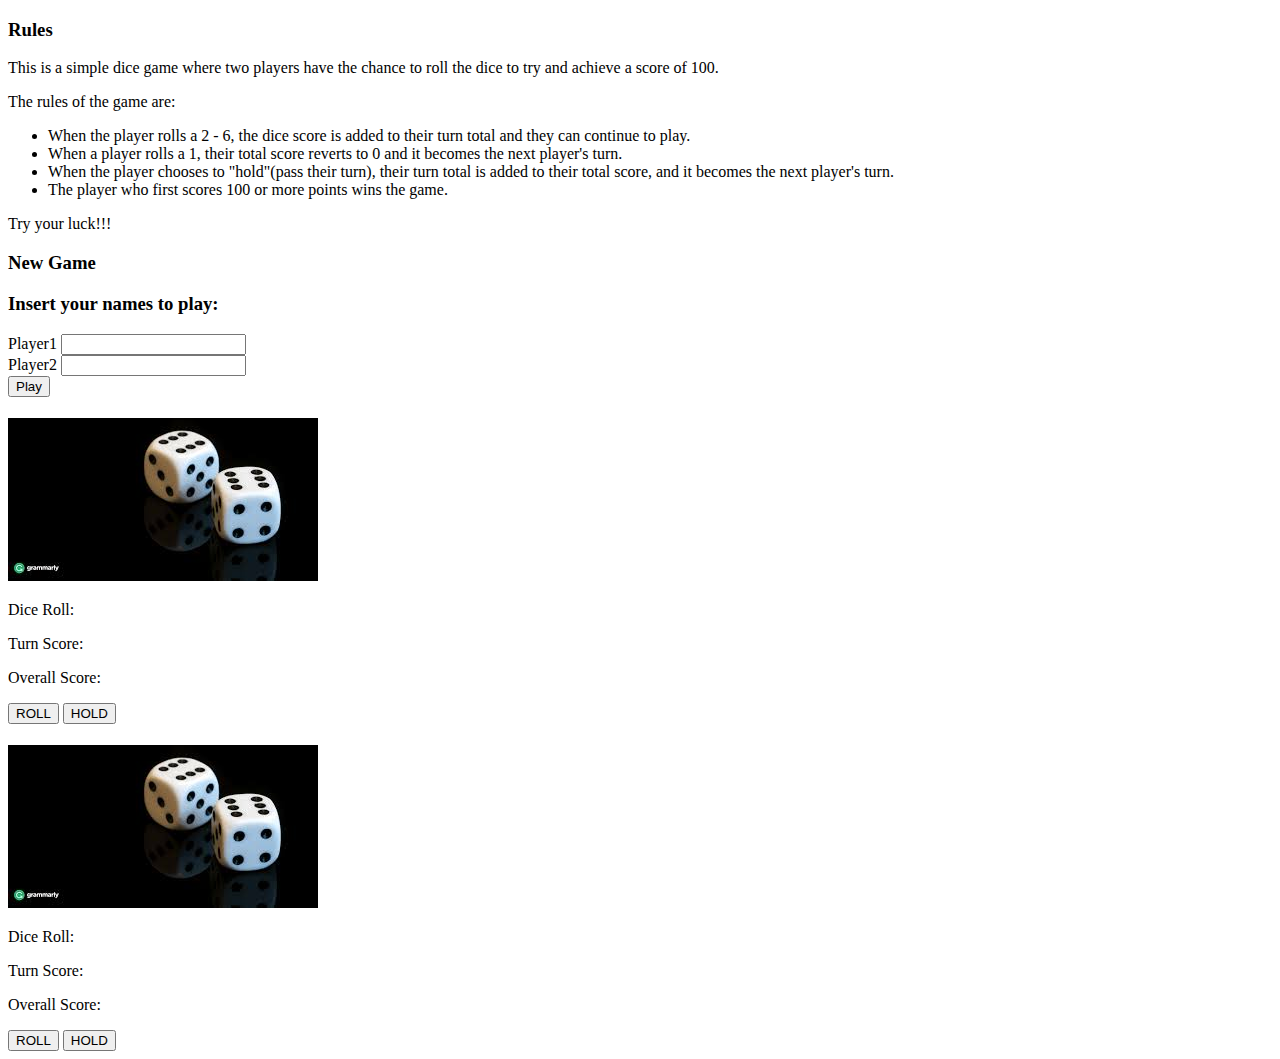
==== index.html @ cddd1d4c "Modify styles,css" ====
<!DOCTYPE html>
<html lang="en">

<head>
    <meta charset="UTF-8">
    <link href="css/bootstrap.min.css" rel="stylesheet" type="text/css">
    <link href="css/bootstrap-theme.min.css" rel="stylesheet" type="text/css">
    <link href="https://fonts.googleapis.com/css?family=Bungee+Shade|Amaranth|Berkshire+Swash|Oswald" rel="stylesheet">
    <link href="css/styles.css" rel="stylesheet" type="text/css">
    <script src="js/jquery-3.2.1.js"></script>
    <script src="js/bootstrap.min.js"></script>
    <script src="js/scripts.js"></script>
    <title>Pig Dice Game</title>
</head>

<body class="container">
    <section id="rulesSection">
        <div id="rulesHeader">
            <h3 id="rules">Rules</h3>
        </div>
        <div id="rulesDefinitions">
            <p>This is a simple dice game where two players have the chance to roll the dice to try and achieve a score of 100.</p>
            <p>The rules of the game are:</p>
            <ul>
                <li>When the player rolls a 2 - 6, the dice score is added to their turn total and they can continue to play.</li>
                <li>When a player rolls a 1, their total score reverts to 0 and it becomes the next player's turn.</li>
                <li>When the player chooses to "hold"(pass their turn), their turn total is added to their total score, and it becomes the next player's turn.</li>
                <li>The player who first scores 100 or more points wins the game.</li>
            </ul>
            <p>Try your luck!!!</p>
        </div>
    </section>
    <section id="playingForm">
        <h3 class="newGame">New Game</h3>
        <form id="playerNames" class="form-group">
            <h3>Insert your names to play:</h3>
            <div class="row">
                <section class="col-md-6">
                    <label for="player1">Player1</label>
                    <input type="text" required id="player1Name" class="form-control">
                </section>
                <section class="col-md-6">
                    <label for="player1">Player2</label>
                    <input type="text" required id="player2Name" class="form-control">
                </section>
            </div>
            <button type="submit" class="btn" id="playButton">Play</button>
        </form>
    </section>
    <!-- The gaming area for player 1 and 2-->
    <section id="gamingArea" class="row">
        <section class="col-md-6 player1Area">
            <h4 class="player1NameOutput"></h4>
            <img src="images/images.jpeg" alt="Image Icon for Player 1">
            <p>Dice Roll: <span class="diceRoll1"></span></p>
            <p>Turn Score: <span class="turnScore1"></span></p>
            <p>Overall Score: <span class="overallScore1"></span></p>
            <button class="roll1 btn">ROLL</button>
            <button class="hold1 btn">HOLD</button>
        </section>
        <section class="col-md-6 player2Area">
            <h4 class="player2NameOutput"></h4>
            <img src="images/images.jpeg" alt="Image Icon for Player 2">
            <p>Dice Roll: <span class="diceRoll2"></span></p>
            <p>Turn Score: <span class="turnScore2"></span></p>
            <p>Overall Score: <span class="overallScore2"></span></p>
            <button class="roll2 btn">ROLL</button>
            <button class="hold2 btn">HOLD</button>
        </section>
    </section>
</body>

</html>
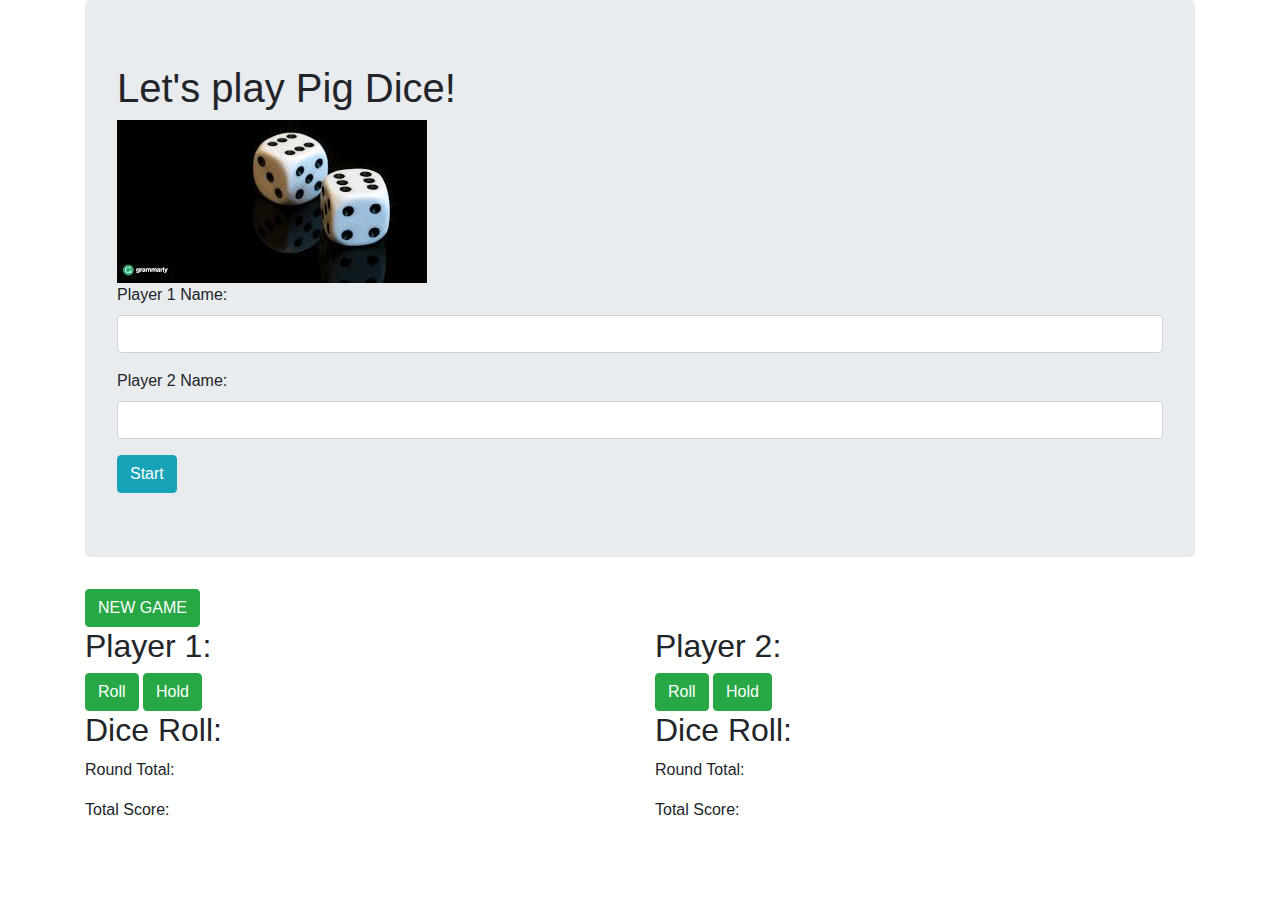
==== commit e958910d: "Modify rules.html" ====
--- a/index.html
+++ b/index.html
@@ -1,73 +1,58 @@
 <!DOCTYPE html>
-<html lang="en">
-
-<head>
-    <meta charset="UTF-8">
-    <link href="css/bootstrap.min.css" rel="stylesheet" type="text/css">
-    <link href="css/bootstrap-theme.min.css" rel="stylesheet" type="text/css">
-    <link href="https://fonts.googleapis.com/css?family=Bungee+Shade|Amaranth|Berkshire+Swash|Oswald" rel="stylesheet">
+<html>
+  <head>
+    <link href="css/bootstrap.css" rel="stylesheet" type="text/css">
     <link href="css/styles.css" rel="stylesheet" type="text/css">
-    <script src="js/jquery-3.2.1.js"></script>
-    <script src="js/bootstrap.min.js"></script>
+    <script src="js/jquery-3.3.1.js"></script>
     <script src="js/scripts.js"></script>
     <title>Pig Dice Game</title>
-</head>
+  </head>
+  <body>
 
-<body class="container">
-    <section id="rulesSection">
-        <div id="rulesHeader">
-            <h3 id="rules">Rules</h3>
+    <div class="start-menu container">
+      <div class="jumbotron">
+        <h1>Let's play Pig Dice!</h1>
+        <img src="images/images.jpeg">
+          <form id="player-1">
+            <div class="form-group">
+              <label for="player1Name">Player 1 Name:</label>
+              <input required class="player1Name form-control" type="text">
+            </div>
+          </form>
+          <form id="player-2">
+            <div class="form-group">
+              <label for="player2Name">Player 2 Name:</label>
+              <input required class="player2Name form-control" type="text">
+            </div>
+          </form>
+          <button id="start" class="btn-info btn">Start</button>
+      </div>
+    </div>
+
+    <div class="player-console container">
+        <button id="new-game" class="btn-success btn">NEW GAME</button>
+        <div class = "row">
+          <div class="col-md-6">
+            <h2>Player 1: <span id = "player1Name"><span></h2>
+              <button id="player1-roll" class="btn-success btn">Roll</button>
+              <button id="player1-hold" class="btn-success btn">Hold</button>
+            <h2>Dice Roll: <span id="die-roll-1"></span></h2>
+            <p>Round Total: <span id="round-total-1"></span></p>
+            <p>Total Score: <span id="total-score-1"></span></p>
+          </div>
+
+        <div class="col-md-6">
+          <h2>Player 2: <span id = "player2Name"><span></h2>
+            <button id="player2-roll" class="btn-success btn">Roll</button>
+            <button id="player2-hold" class="btn-success btn">Hold</button>
+            <h2>Dice Roll: <span id="die-roll-2"></span></h2>
+            <p>Round Total: <span id="round-total-2"></span></p>
+            <p>Total Score: <span id="total-score-2"></span></p>
         </div>
-        <div id="rulesDefinitions">
-            <p>This is a simple dice game where two players have the chance to roll the dice to try and achieve a score of 100.</p>
-            <p>The rules of the game are:</p>
-            <ul>
-                <li>When the player rolls a 2 - 6, the dice score is added to their turn total and they can continue to play.</li>
-                <li>When a player rolls a 1, their total score reverts to 0 and it becomes the next player's turn.</li>
-                <li>When the player chooses to "hold"(pass their turn), their turn total is added to their total score, and it becomes the next player's turn.</li>
-                <li>The player who first scores 100 or more points wins the game.</li>
-            </ul>
-            <p>Try your luck!!!</p>
         </div>
-    </section>
-    <section id="playingForm">
-        <h3 class="newGame">New Game</h3>
-        <form id="playerNames" class="form-group">
-            <h3>Insert your names to play:</h3>
-            <div class="row">
-                <section class="col-md-6">
-                    <label for="player1">Player1</label>
-                    <input type="text" required id="player1Name" class="form-control">
-                </section>
-                <section class="col-md-6">
-                    <label for="player1">Player2</label>
-                    <input type="text" required id="player2Name" class="form-control">
-                </section>
-            </div>
-            <button type="submit" class="btn" id="playButton">Play</button>
-        </form>
-    </section>
-    <!-- The gaming area for player 1 and 2-->
-    <section id="gamingArea" class="row">
-        <section class="col-md-6 player1Area">
-            <h4 class="player1NameOutput"></h4>
-            <img src="images/images.jpeg" alt="Image Icon for Player 1">
-            <p>Dice Roll: <span class="diceRoll1"></span></p>
-            <p>Turn Score: <span class="turnScore1"></span></p>
-            <p>Overall Score: <span class="overallScore1"></span></p>
-            <button class="roll1 btn">ROLL</button>
-            <button class="hold1 btn">HOLD</button>
-        </section>
-        <section class="col-md-6 player2Area">
-            <h4 class="player2NameOutput"></h4>
-            <img src="images/images.jpeg" alt="Image Icon for Player 2">
-            <p>Dice Roll: <span class="diceRoll2"></span></p>
-            <p>Turn Score: <span class="turnScore2"></span></p>
-            <p>Overall Score: <span class="overallScore2"></span></p>
-            <button class="roll2 btn">ROLL</button>
-            <button class="hold2 btn">HOLD</button>
-        </section>
-    </section>
-</body>
+      </div>
 
+
+
+  </body>
 </html>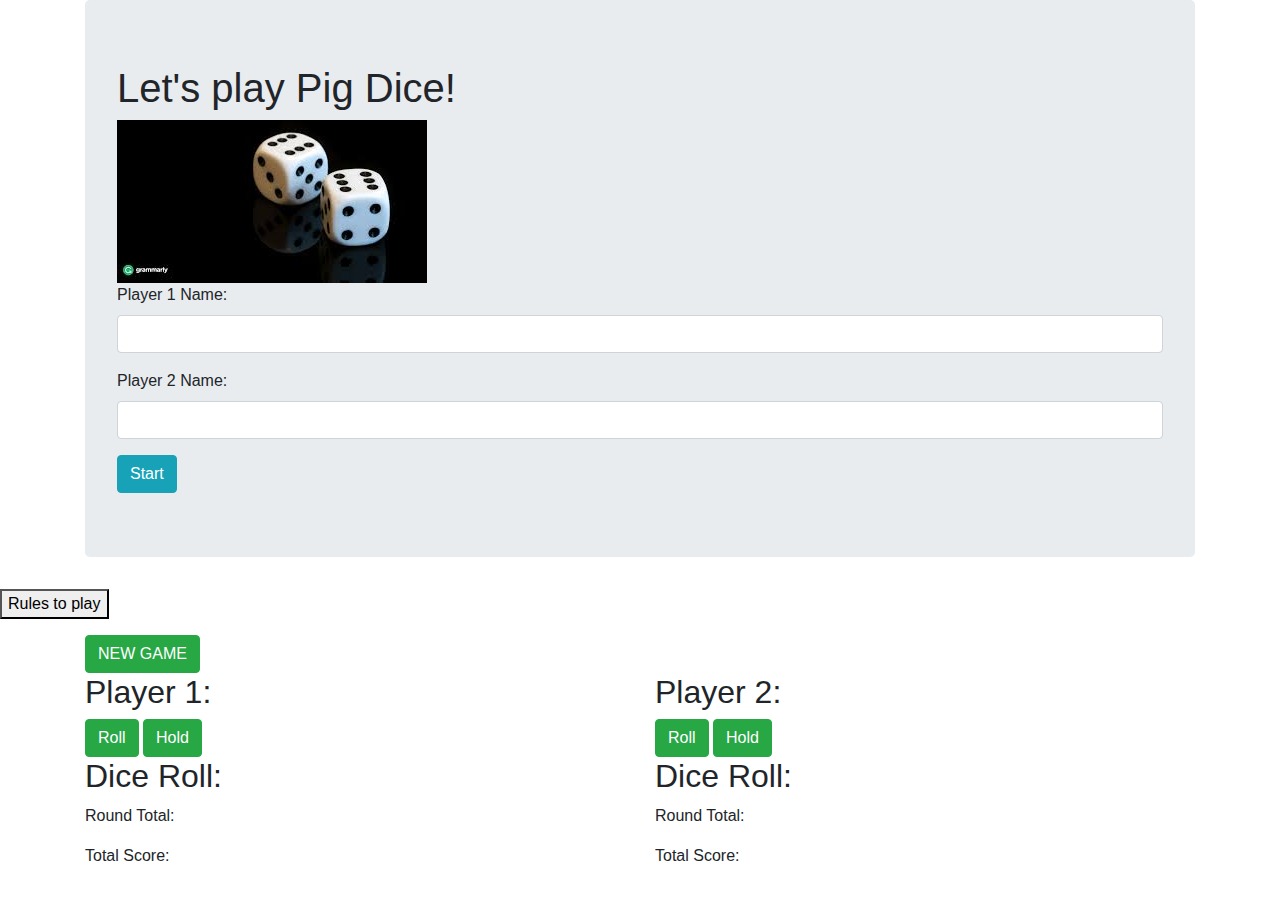
==== commit 60fe9049: "Add new images" ====
--- a/index.html
+++ b/index.html
@@ -8,6 +8,7 @@
     <title>Pig Dice Game</title>
   </head>
   <body>
+
 
     <div class="start-menu container">
       <div class="jumbotron">
@@ -29,6 +30,7 @@
       </div>
     </div>
 
+  <p> <a href="rules.html"><button>    Rules to play</button></a></p>
     <div class="player-console container">
         <button id="new-game" class="btn-success btn">NEW GAME</button>
         <div class = "row">
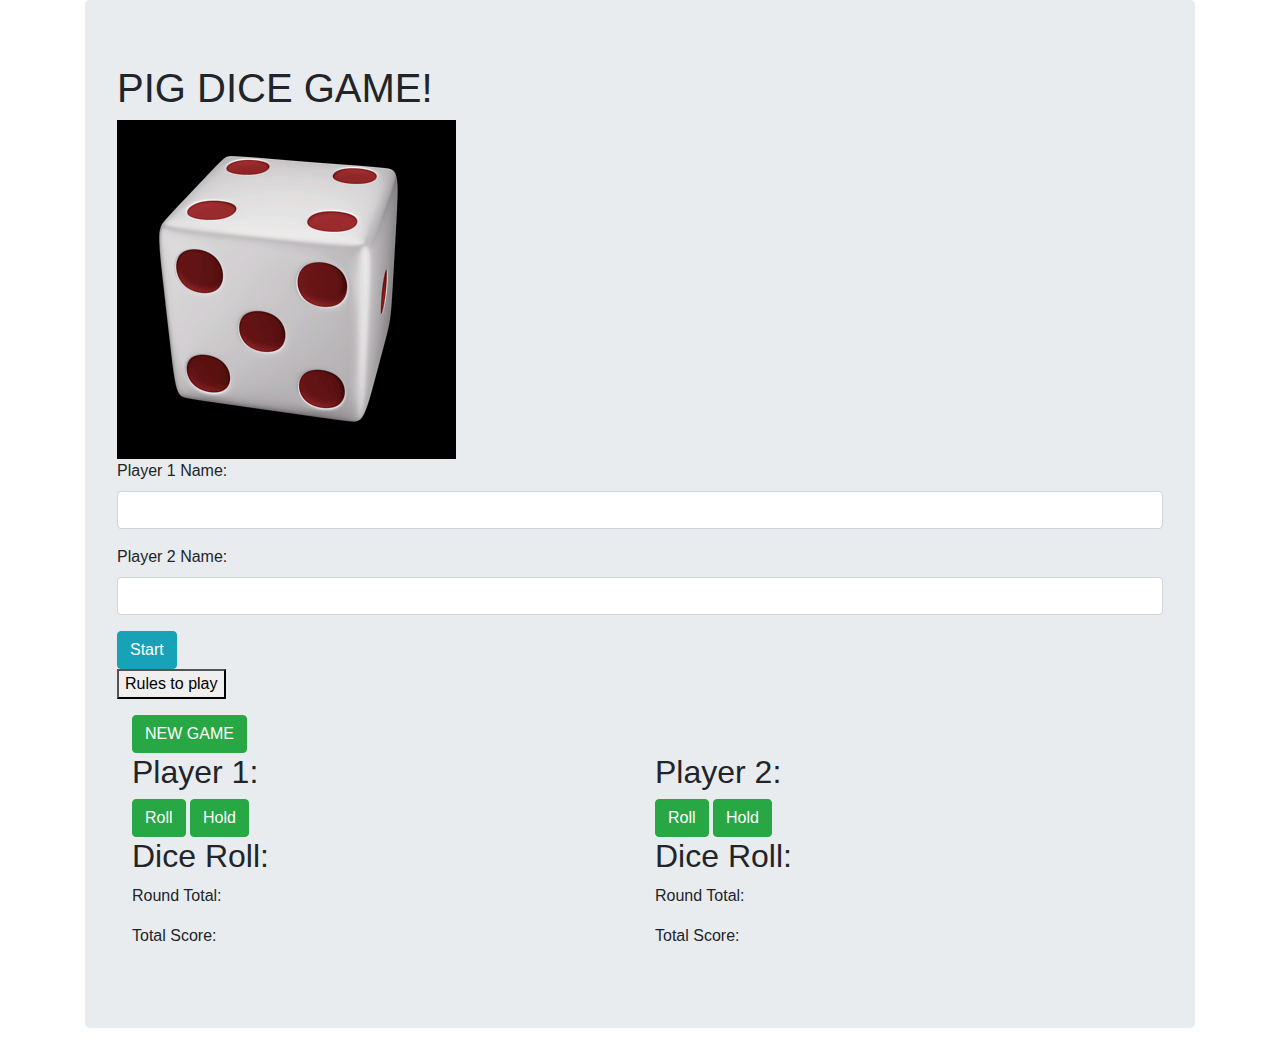
==== commit 9ace4c92: "Modify scripts.js" ====
--- a/index.html
+++ b/index.html
@@ -5,15 +5,15 @@
     <link href="css/styles.css" rel="stylesheet" type="text/css">
     <script src="js/jquery-3.3.1.js"></script>
     <script src="js/scripts.js"></script>
+
+    <div class="container">
+      <div class="jumbotron">
     <title>Pig Dice Game</title>
   </head>
   <body>
 
-
-    <div class="start-menu container">
-      <div class="jumbotron">
-        <h1>Let's play Pig Dice!</h1>
-        <img src="images/images.jpeg">
+        <h1>PIG DICE GAME!</h1>
+        <img src="images/animated.gif">
           <form id="player-1">
             <div class="form-group">
               <label for="player1Name">Player 1 Name:</label>
@@ -27,8 +27,6 @@
             </div>
           </form>
           <button id="start" class="btn-info btn">Start</button>
-      </div>
-    </div>
 
   <p> <a href="rules.html"><button>    Rules to play</button></a></p>
     <div class="player-console container">
@@ -53,6 +51,8 @@
         </div>
         </div>
       </div>
+      </div>
+      </div>
 
 
 
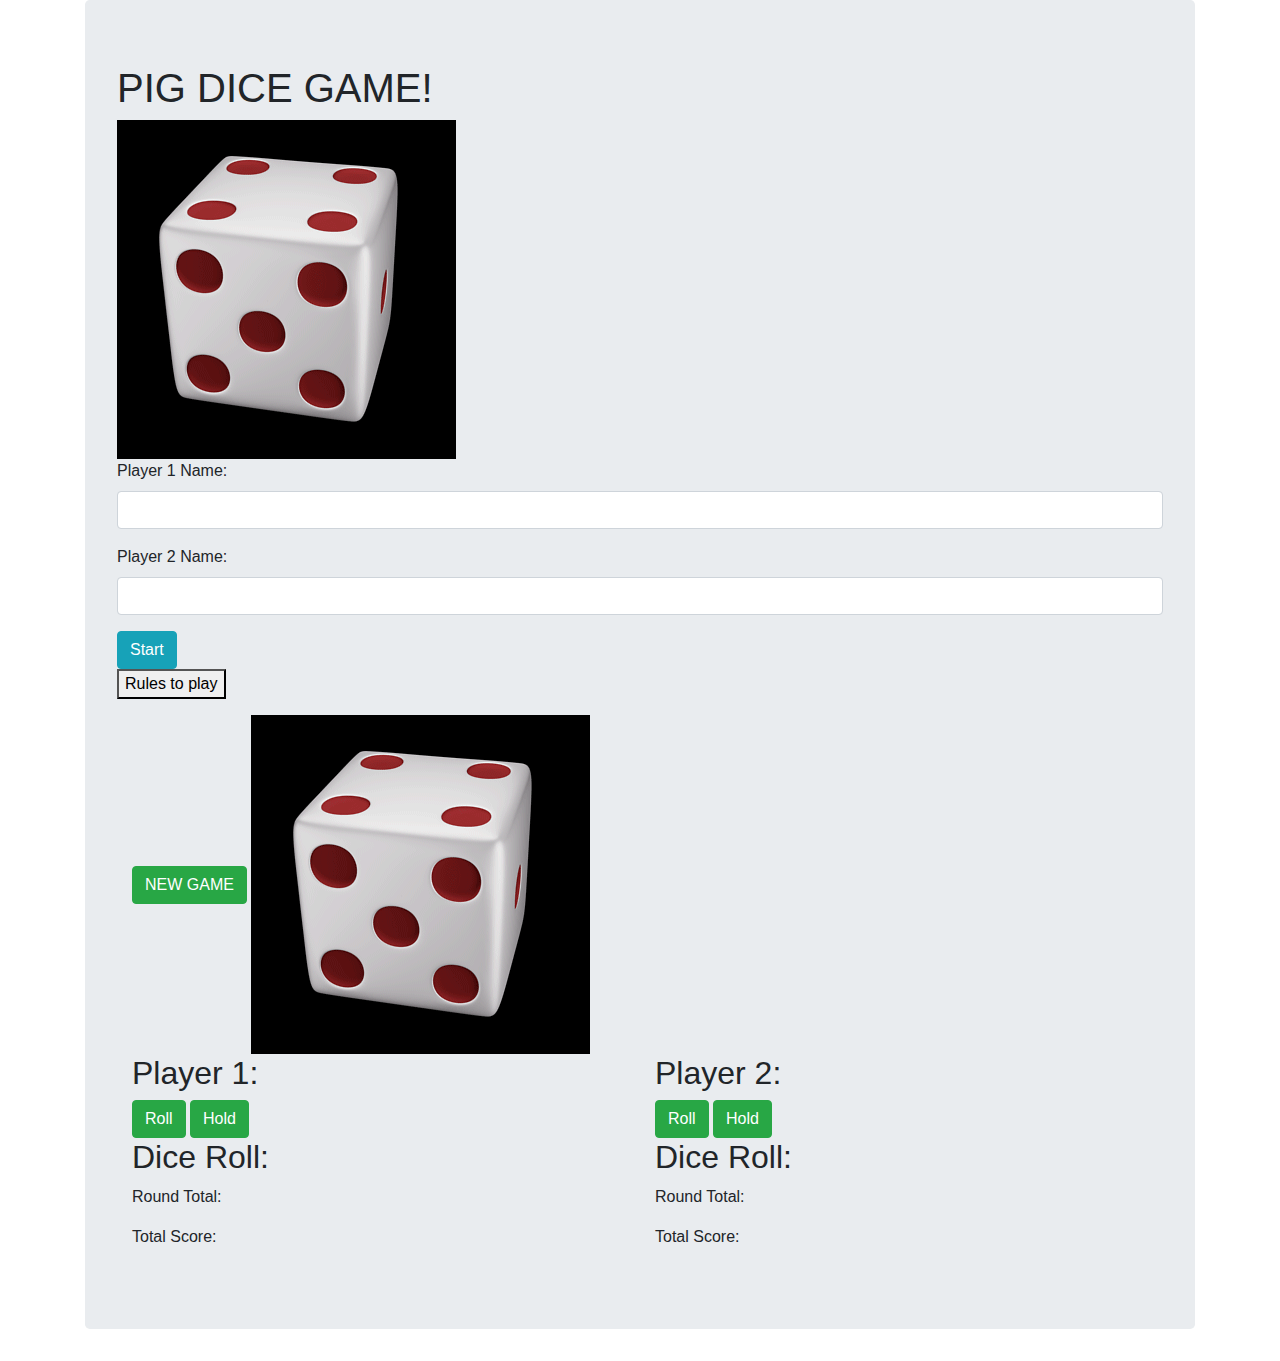
==== commit a3d9ef31: "modified styles.css" ====
--- a/index.html
+++ b/index.html
@@ -31,6 +31,7 @@
   <p> <a href="rules.html"><button>    Rules to play</button></a></p>
     <div class="player-console container">
         <button id="new-game" class="btn-success btn">NEW GAME</button>
+        <img src="images/animated.gif">
         <div class = "row">
           <div class="col-md-6">
             <h2>Player 1: <span id = "player1Name"><span></h2>
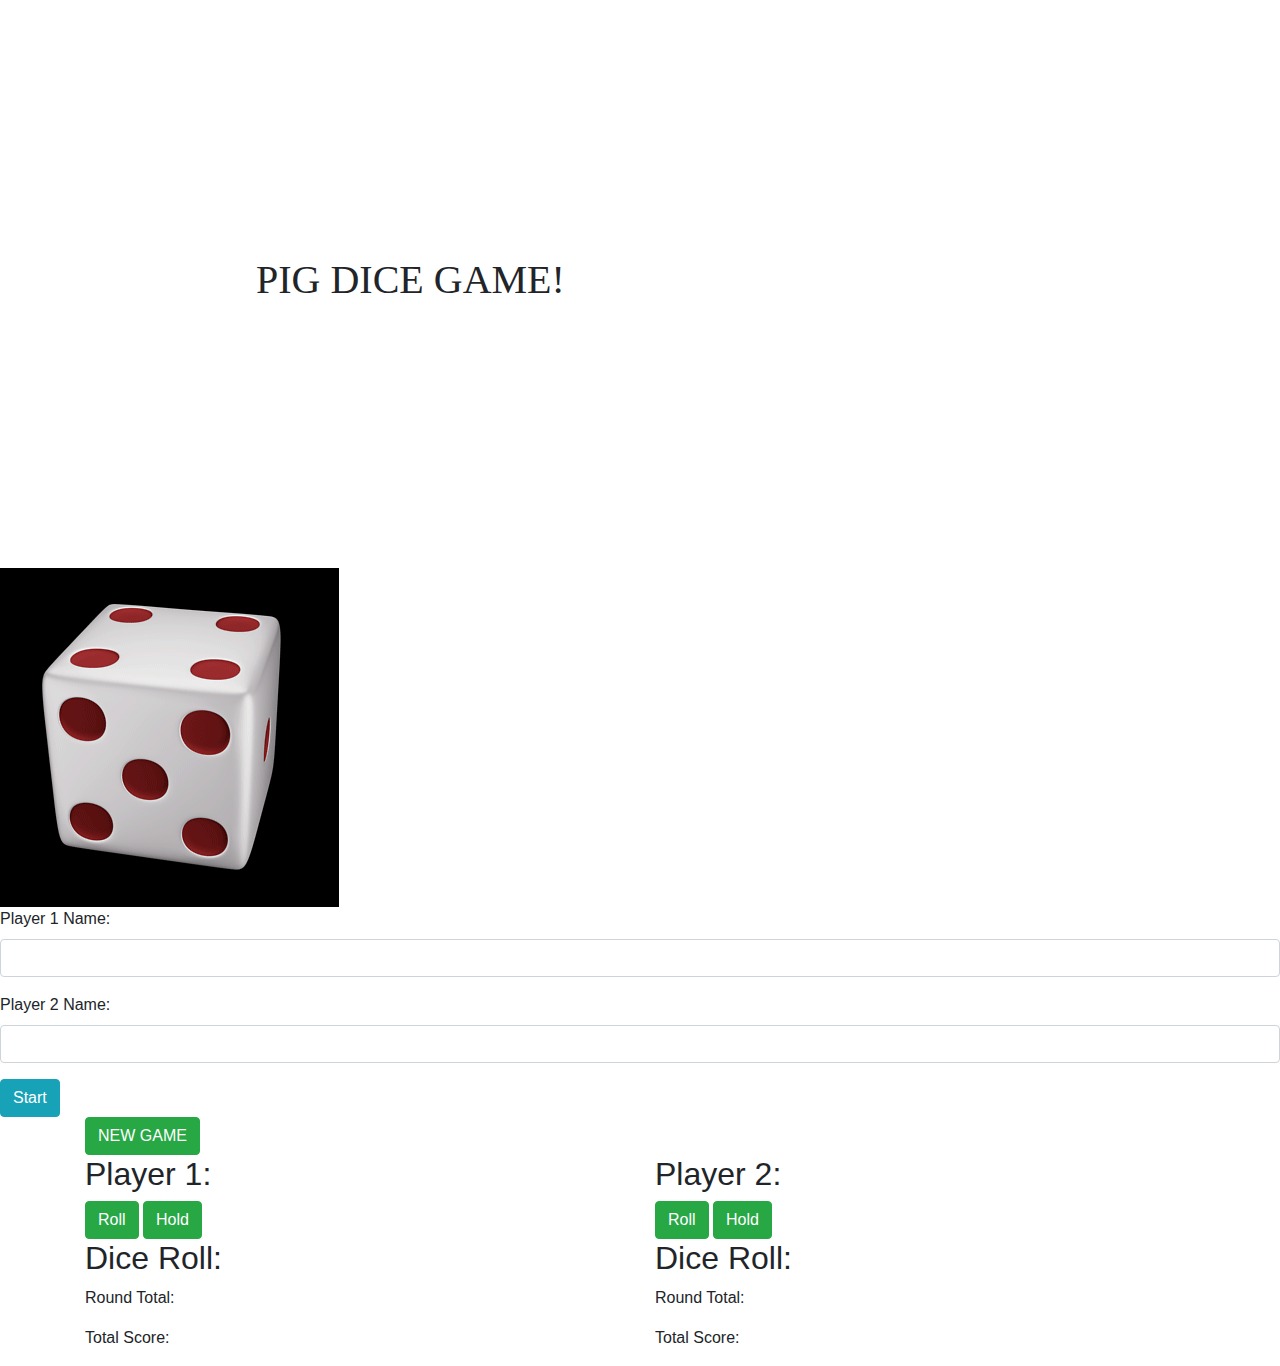
==== commit aaae10b1: "Changed brackground" ====
--- a/index.html
+++ b/index.html
@@ -6,8 +6,7 @@
     <script src="js/jquery-3.3.1.js"></script>
     <script src="js/scripts.js"></script>
 
-    <div class="container">
-      <div class="jumbotron">
+  
     <title>Pig Dice Game</title>
   </head>
   <body>
@@ -28,10 +27,9 @@
           </form>
           <button id="start" class="btn-info btn">Start</button>
 
-  <p> <a href="rules.html"><button>    Rules to play</button></a></p>
+  
     <div class="player-console container">
         <button id="new-game" class="btn-success btn">NEW GAME</button>
-        <img src="images/animated.gif">
         <div class = "row">
           <div class="col-md-6">
             <h2>Player 1: <span id = "player1Name"><span></h2>
@@ -52,9 +50,7 @@
         </div>
         </div>
       </div>
-      </div>
-      </div>
-
+      
 
 
   </body>
--- a/css/styles.css
+++ b/css/styles.css
@@ -0,0 +1,8 @@
+h1{
+  font-family: fantasy;
+  padding: 20%;
+}
+body{
+  background-
+ 
+}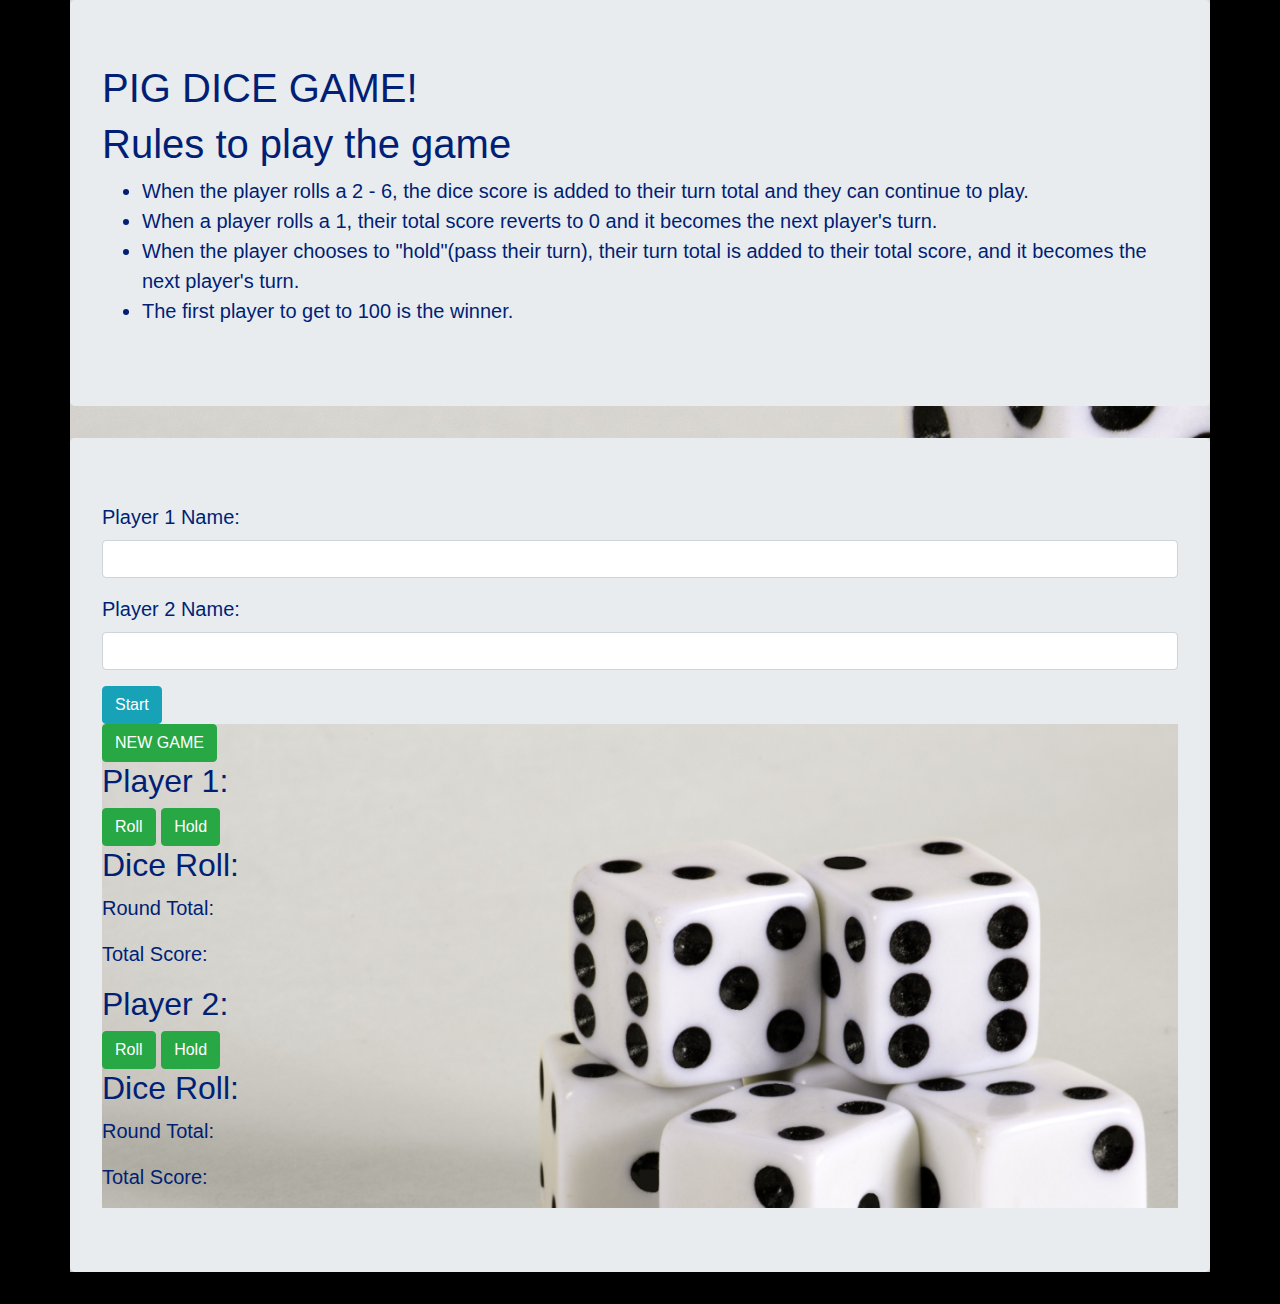
==== commit 1e92ee74: "added new background" ====
--- a/index.html
+++ b/index.html
@@ -6,13 +6,24 @@
     <script src="js/jquery-3.3.1.js"></script>
     <script src="js/scripts.js"></script>
 
-  
+    <div class="container">
+      <div class="jumbotron">
     <title>Pig Dice Game</title>
   </head>
   <body>
 
         <h1>PIG DICE GAME!</h1>
-        <img src="images/animated.gif">
+<h1>Rules to play the game</h1>
+<ul>
+
+    <li>When the player rolls a 2 - 6, the dice score is added to their turn total and they can continue to play.</li>
+    <li>When a player rolls a 1, their total score reverts to 0 and it becomes the next player's turn.</li>
+    <li>When the player chooses to "hold"(pass their turn), their turn total is added to their total score, and it becomes the next player's turn.</li>
+    <li>The first player to get to 100 is the winner.</li>
+</ul>
+</div>
+        <div class="container">
+          <div class="jumbotron">
           <form id="player-1">
             <div class="form-group">
               <label for="player1Name">Player 1 Name:</label>
@@ -26,11 +37,13 @@
             </div>
           </form>
           <button id="start" class="btn-info btn">Start</button>
+    <div class="player-console container">
 
-  
-    <div class="player-console container">
+
+
         <button id="new-game" class="btn-success btn">NEW GAME</button>
-        <div class = "row">
+        <div class = "intro">
+          <div class="row">
           <div class="col-md-6">
             <h2>Player 1: <span id = "player1Name"><span></h2>
               <button id="player1-roll" class="btn-success btn">Roll</button>
@@ -39,7 +52,10 @@
             <p>Round Total: <span id="round-total-1"></span></p>
             <p>Total Score: <span id="total-score-1"></span></p>
           </div>
-
+          </div>
+          </div>
+          <div class"intro2">
+            <div class="row">
         <div class="col-md-6">
           <h2>Player 2: <span id = "player2Name"><span></h2>
             <button id="player2-roll" class="btn-success btn">Roll</button>
@@ -47,10 +63,18 @@
             <h2>Dice Roll: <span id="die-roll-2"></span></h2>
             <p>Round Total: <span id="round-total-2"></span></p>
             <p>Total Score: <span id="total-score-2"></span></p>
+            </div>
+            </div>
+            </div>
+          
         </div>
         </div>
       </div>
-      
+      </div>
+      </div>
+    </div>
+    </div>
+
 
 
   </body>
--- a/css/styles.css
+++ b/css/styles.css
@@ -1,8 +1,12 @@
-h1{
-  font-family: fantasy;
-  padding: 20%;
+.container {
+  font-size: 20px;
+  box-sizing: border-box;
+  width: 100%;
+  padding: 0px;
+  background-image: url('black.jpg');
+  background-size: cover;
+      color: #001f75;
 }
 body{
-  background-
- 
+  background-color: black;
 }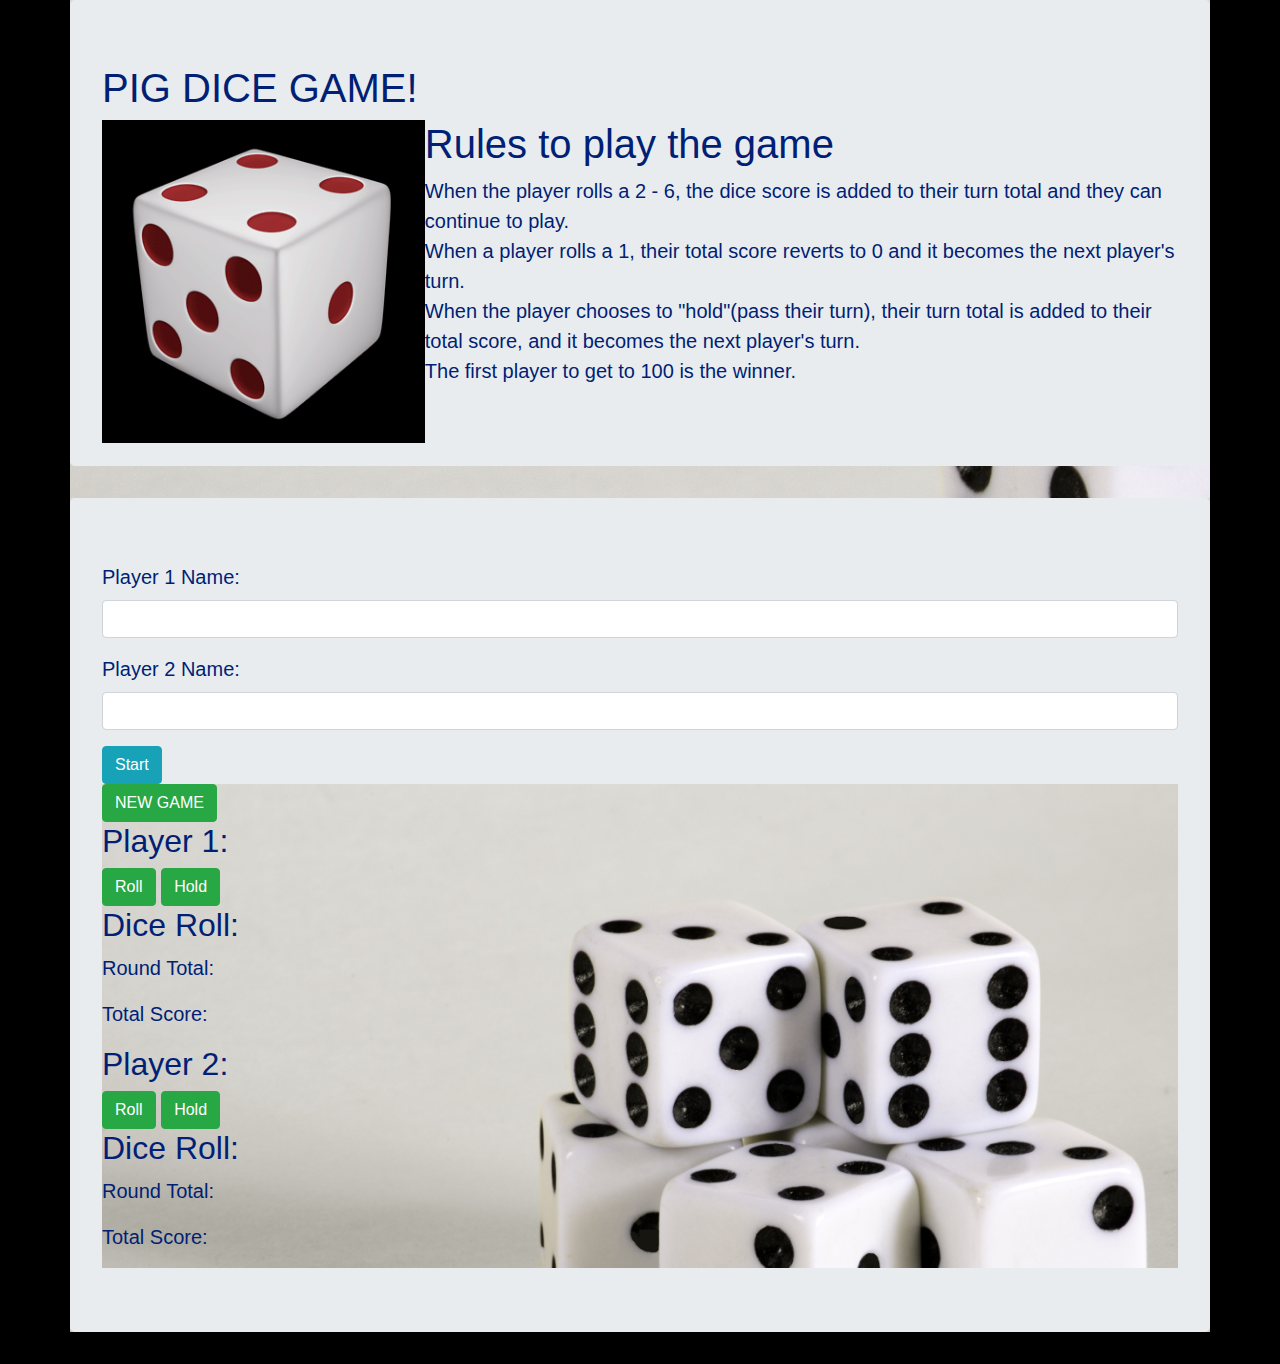
==== commit e1d989f9: "Modified the file" ====
--- a/index.html
+++ b/index.html
@@ -13,6 +13,8 @@
   <body>
 
         <h1>PIG DICE GAME!</h1>
+        <img class= "img"src="images/animated.gif">
+        <div class="sidebar">
 <h1>Rules to play the game</h1>
 <ul>
 
@@ -21,6 +23,7 @@
     <li>When the player chooses to "hold"(pass their turn), their turn total is added to their total score, and it becomes the next player's turn.</li>
     <li>The first player to get to 100 is the winner.</li>
 </ul>
+</div>
 </div>
         <div class="container">
           <div class="jumbotron">
--- a/css/styles.css
+++ b/css/styles.css
@@ -6,7 +6,16 @@
   background-image: url('black.jpg');
   background-size: cover;
       color: #001f75;
+  background-color: black;
 }
 body{
   background-color: black;
+}
+img{
+  position: relative;
+}
+.img{
+  width: 30%;
+  height: 30%;
+  float: left;
 }